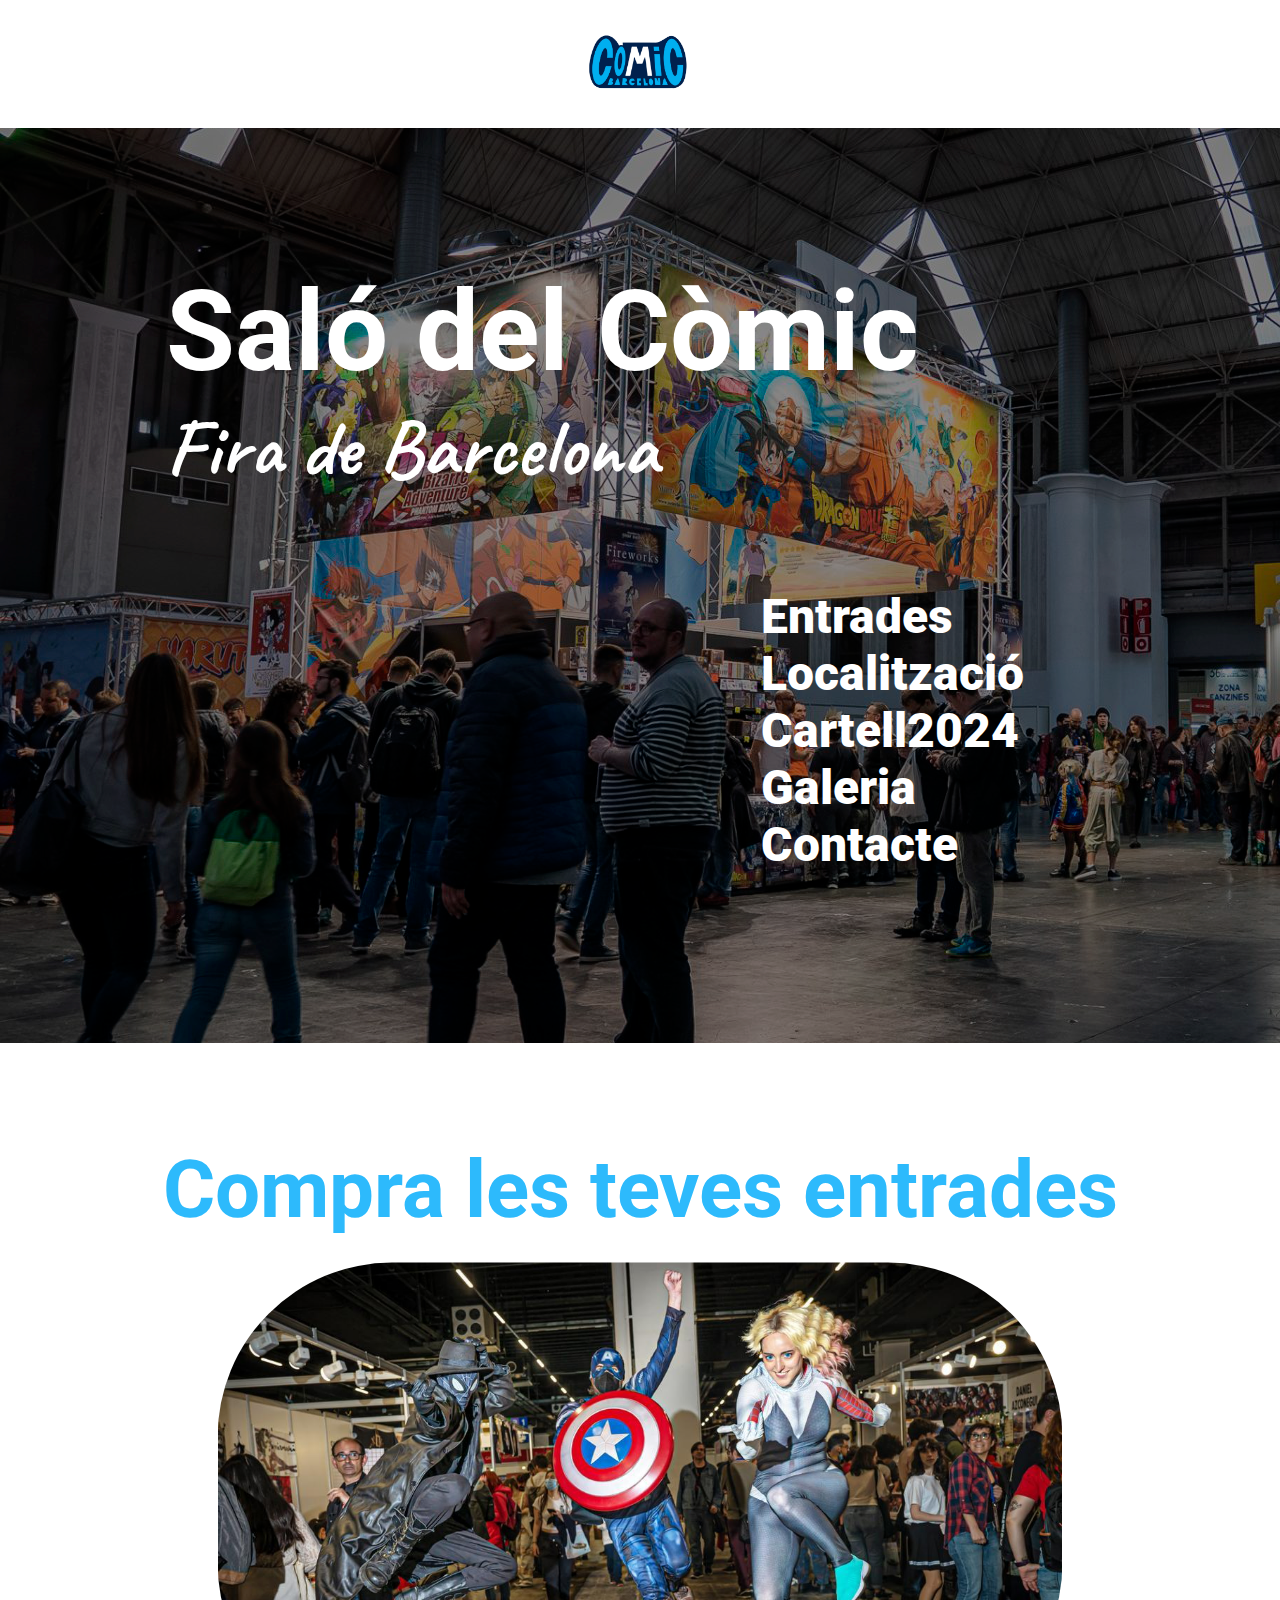
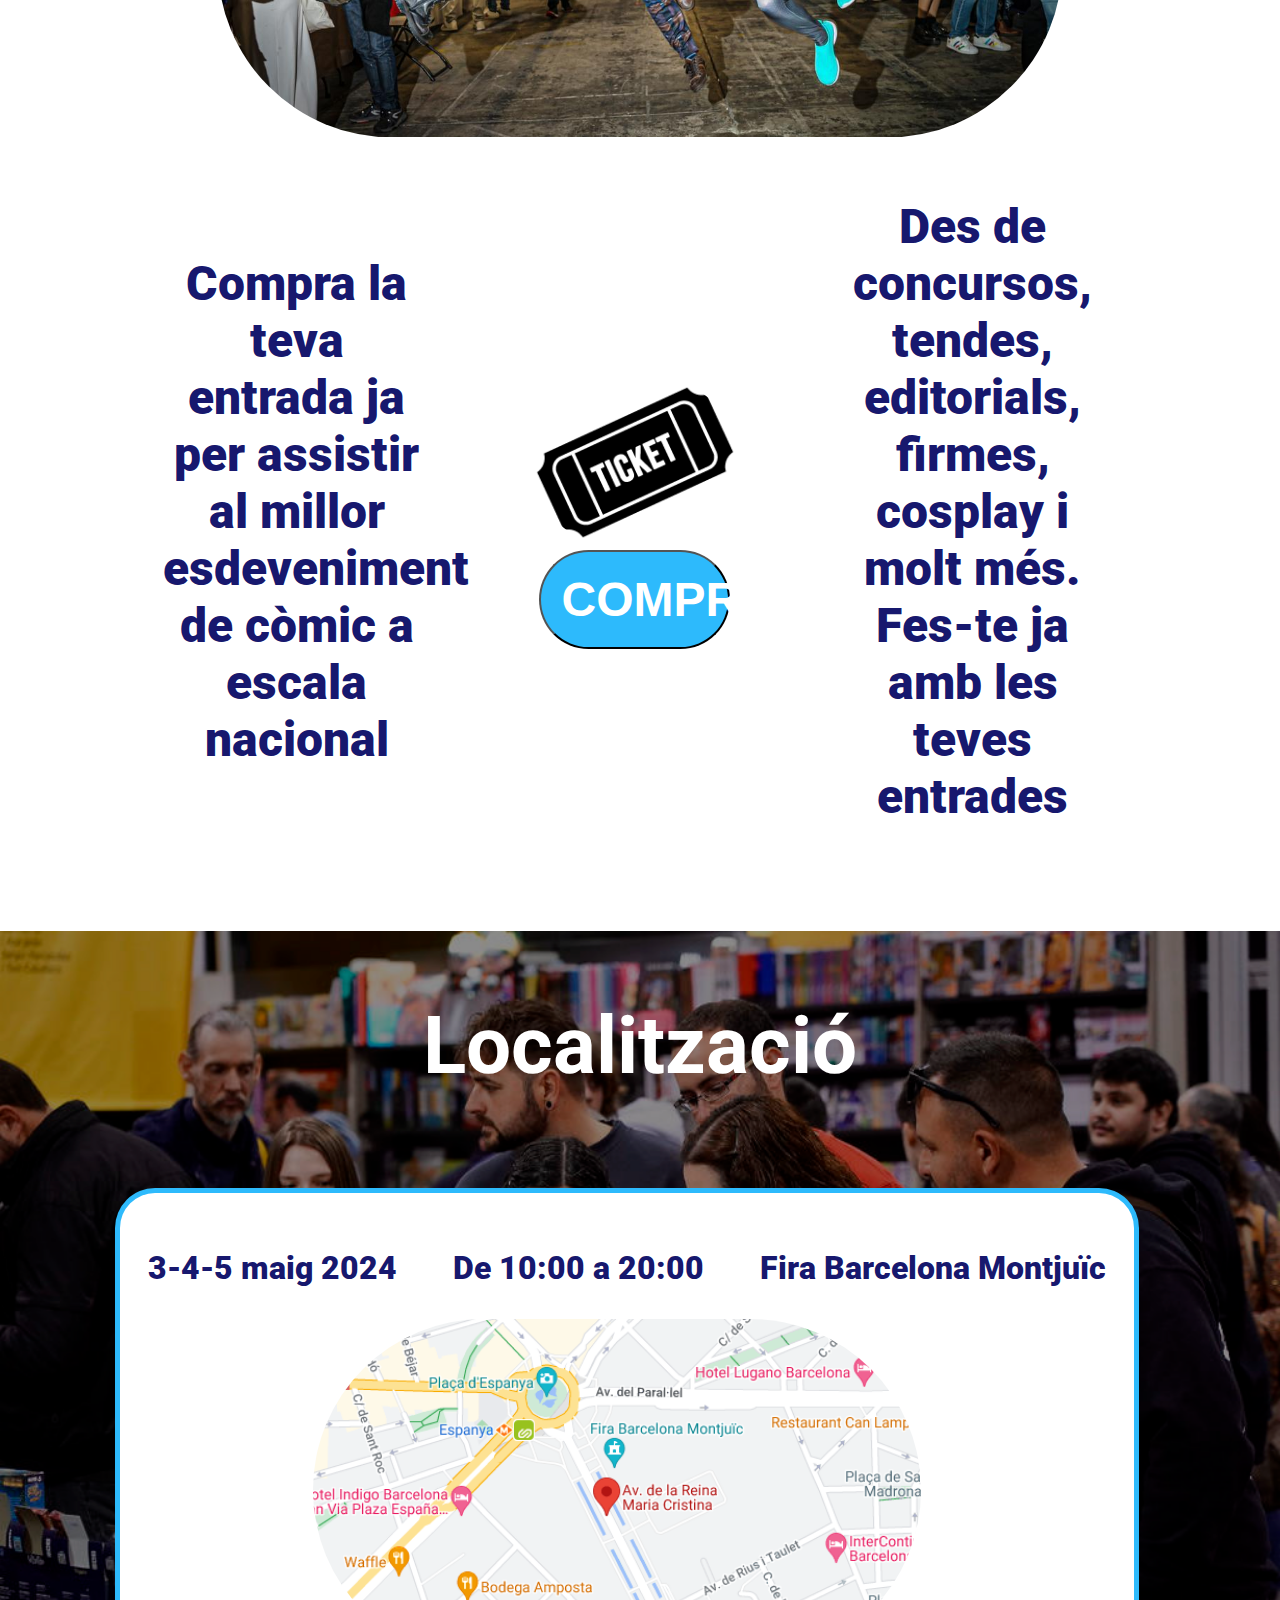
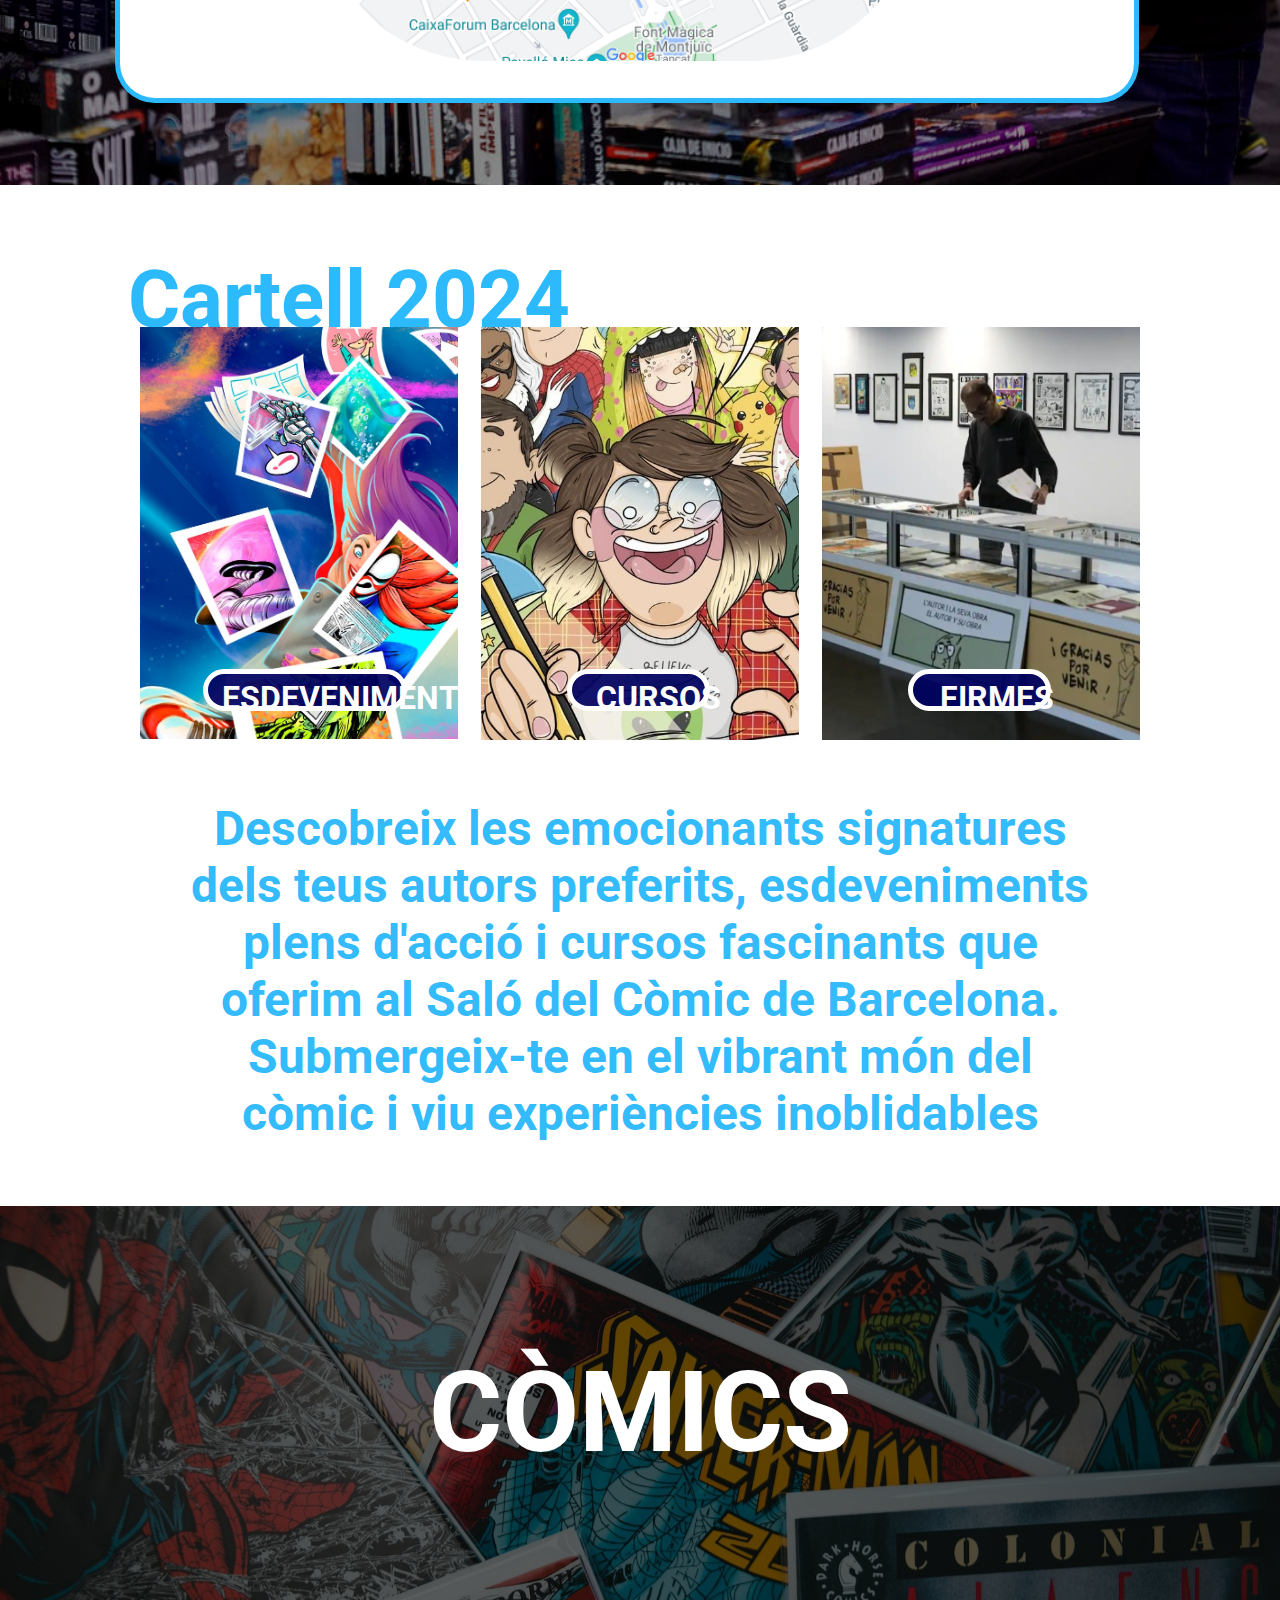
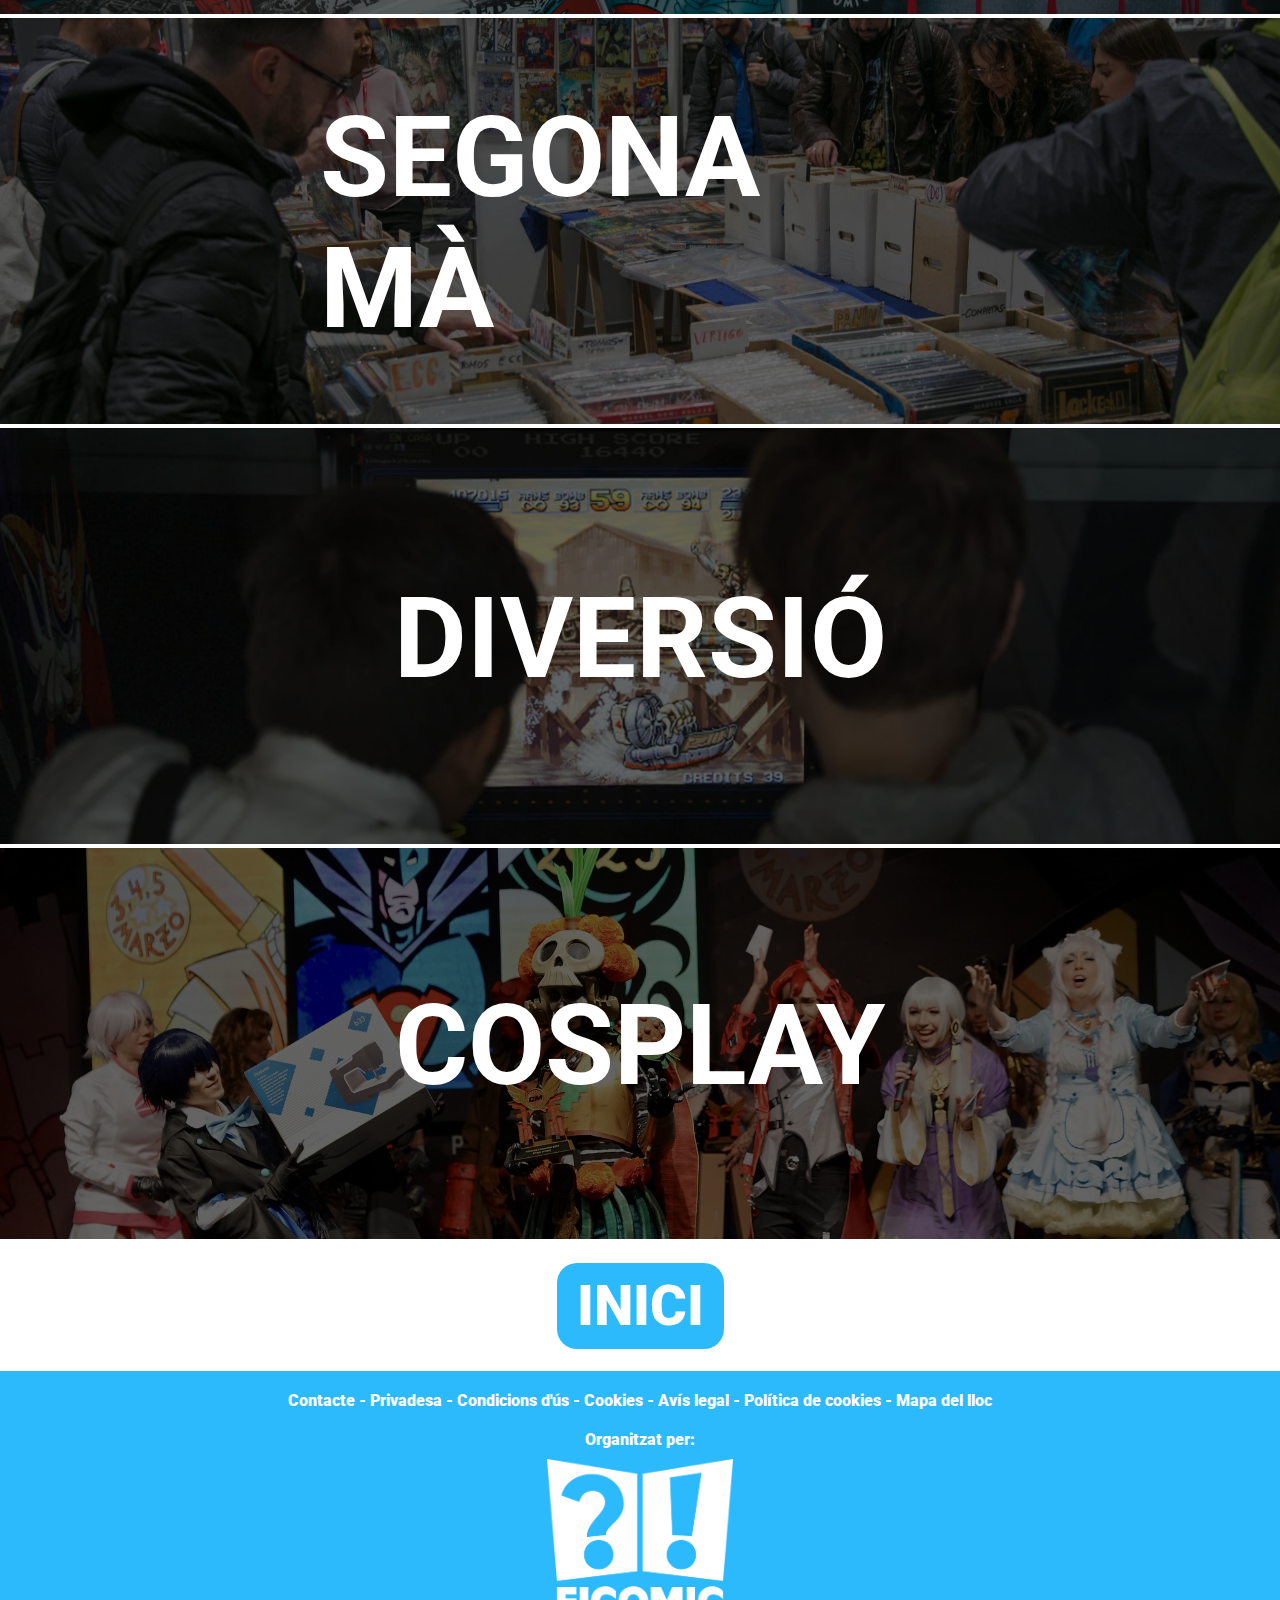
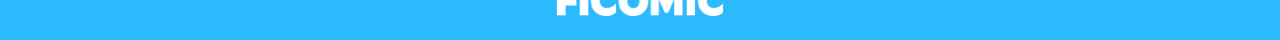
==== index.html @ 15b06d55 "Add files via upload" ====
<!DOCTYPE html>
<html lang="es">
<head>
	<meta charset="UTF-8">
	<meta name="viewport" content="width=device-width, initial-scale=1.0">
	<title>Document</title>
	<link rel="stylesheet" href="css/Style.css">
	<!-- Fonts -->
	<link rel="preconnect" href="https://fonts.googleapis.com">
	<link rel="preconnect" href="https://fonts.gstatic.com" crossorigin>
	<link href="https://fonts.googleapis.com/css2?family=Roboto:ital,wght@0,100;0,300;0,400;0,500;0,700;0,900;1,100;1,300;1,400;1,500;1,700;1,900&display=swap" rel="stylesheet">

	<link rel="preconnect" href="https://fonts.googleapis.com">
	<link rel="preconnect" href="https://fonts.gstatic.com" crossorigin>
	<link href="https://fonts.googleapis.com/css2?family=Caveat:wght@400..700&display=swap" rel="stylesheet">
	
</head>

<body>
	<!-- 1.CAPÇALERA -->
<div id="header">
	<img src="media/logo.png" alt="logo">
</div>
	<!-- 2.HERO -->
<div id="hero">
	<img src="media/hero.png" alt="">
	<div id="titol">
		<h1>Saló del Còmic</h1>
		<p>Fira de Barcelona</p>
	</div>


	<nav>
		<ul>
			<li>
				<a href="#seccion1">Entrades</a>
			</li>
			<li>
				<a href="#seccion2">Localització</a>
			</li>
			<li>
				<a href="#seccion3">Cartell2024</a>
			</li>
			<li>
				<a href="#seccion4">Galeria</a>
			</li>
			<li>
				<a href="contacte.html">Contacte</a>
			</li>
		</ul>
	</nav>
</div>

<div id="seccion1">
	<h2>Compra les teves entrades</h2>
	<img src="media/seccion1.jpg" alt="seccion1">
	<div id="columnas">
		<div class="Col1">
			<p>Compra la teva entrada ja per assistir al millor esdeveniment de còmic a escala nacional</p>	
		</div>
		<div class="Col1">
			<img src="media/ticket.png" alt="ticket">
			<button><a href="entrades.html">COMPRAR</a></button>
		</div>
		<div class="Col1">
			<p>Des de concursos, tendes, editorials, firmes, cosplay i molt més. Fes-te ja amb les teves entrades</p>
		</div>
	</div>
</div>


<div id="seccion2">
	<img src="media/seccion2.png" alt="seccion2">
	<h2>Localització</h2>
		<div id="caja1">
			<p>3-4-5 maig 2024</p>
			<p>De 10:00 a 20:00</p>
			<p>Fira Barcelona Montjuïc</p>
			<img src="media/mapa.png" alt="mapa">
		</div>
</div> 

<div id="seccion3">
	<h2>Cartell 2024</h2>

	<div id="caja3">
		<div class="Col2">
			<img src="media/foto1.jpg" alt="foto1">
				<div class="cajatext1">
					<p>ESDEVENIMENTS</p>
				</div>
		</div>
		<div class="Col2">
			<img src="media/foto2.jpg" alt="foto2">
				<div class="cajatext2">
					<p>CURSOS</p>
				</div>
		</div>
		<div class="Col2">
			<img src="media/foto3.png" alt="foto3">
				<div class="cajatext3">
					<p>FIRMES</p>
				</div>
		</div>
			<div id="cajatextcartell">
				<h3>Descobreix les emocionants signatures dels teus autors preferits, esdeveniments plens d'acció i cursos fascinants que oferim al Saló del Còmic de Barcelona. Submergeix-te en el vibrant món del còmic i viu experiències inoblidables</h3>
			</div>
	</div>
</div>

<div id="seccion4">
	<div class="galeria">
		<h1>CÒMICS</h1>
		<img src="media/Gal1.png" alt="Gal1">
	</div>
	<div class="galeria">
		<h1>SEGONA MÀ</h1>
		<img src="media/Gal2.png" alt="Gal1">
	</div>
	<div class="galeria">
		<h1>DIVERSIÓ</h1>
		<img src="media/Gal3.png" alt="Gal1">
	</div>
	<div class="galeria">
		<h1>COSPLAY</h1>
		<img src="media/Gal4.png" alt="Gal1">
	</div>
	<div id="you">
		<a href="index.html" id="botonInicioIndex" target="_blank">INICI</a>
	</div>
</div>


<footer>
    <div class="footer-container">
        <p>Contacte - Privadesa - Condicions d'ús - Cookies - Avís legal - Política de cookies - Mapa del lloc</p>
    </div>
    <div class="organitzat-per">
        <p>Organitzat per:</p>
        <img src="media/ficomic.png" alt="Logo de la empresa">
    </div>
</footer>



</body>
</html>
---- css/Style.css ----
*
{
	box-sizing: border-box;
	margin: 0;
	padding: 0;
	overflow-hidden: 0;
}

body
{
  font-family: "Roboto", sans-serif;
  font-weight: 900;
}











/*1.CAPÇALERA*/

#header
{
	width: 100%;
	height: 30%;
	background-color: white;
	display: flex;
	justify-content: center;	
}

#header img
{
	width: 10%;
	height: auto;
	justify-content: center;

}












/*HERO*/

#hero
{
	width: 100%;
	height: auto;
	position: relative;
	overflow-x: hidden;
}

#titol
{
	position: absolute;
	top: 15%;
	left: 13%;
}

#titol h1
{
	color: white;
	font-size: 7rem;
}

#titol p
{
	color: white;
	font-size: 5rem;
	font-family: "Caveat", cursive;
 	font-optical-sizing: auto;
 	font-weight: <weight>;
 	font-style: normal;
}








/*links*/

nav
{
	position: absolute;
	top: 50%;
	right: 20%;
}

ul
{
	list-style: none;
}

a
{
	font-size: 3rem;
	color: white;
	text-decoration: none;
}
















/*ENTRADES*/

#seccion1 
{
    width: 100%;
    height: auto;
    padding: 70px 0; 
    box-sizing: border-box; 
    overflow: hidden;
}

#seccion1 h2
{
	font-size: 5rem;
	color: rgba(22, 178, 252, 0.90);
	text-align: center;
	padding-top: 2%;
}

#seccion1 img
{
	width: 70%;
	height: auto;
	border-radius: 200px;
	padding: 2%;
	display: block;
	margin: 0 auto;
}

#columnas 
{
	display: flex;
	flex-wrap: wrap;
	width: 80%;
	height: auto;
	align-items: center;
	/*background-color: blue;*/
	margin: 0 auto;

}

.Col1
{
	width: calc(33% - 20px);
	height: auto;
	margin: 10px;
	/*background-color: red;*/
}

.Col1 p
{
	font-size: 3rem;
	text-align: center;
	padding: 8%;
	color: rgba(0, 1, 96, 0.93);
}

.Col1 button
{
	width: 60%;
	height: 25%;
	display: block;
	margin: 0 auto;
	font-size: 3rem;
	border-radius: 50px;
	background-color: rgba(22, 178, 252, 0.90);
	color: white;
	font-weight: bold;
	padding: 20px;
}





















/*LOCALITZACIÓ*/

#seccion2 
{
    width: 100%;
    height: auto;
    position: relative;
}

#seccion2 img 
{
    width: 100%;
    height: auto;
}

#seccion2 h2 
{
    font-size: 5rem;
    color: white;
    text-align: center;
    padding-top: 2%;
    position: absolute;
    top: 5%;
    left: 50%; 
    transform: translateX(-50%); 
}


#caja1
{
	width: 80%;
	height: 60%;
	background-color: white;
	border-radius: 40px;
	position: absolute;
	top: 30%;
	left: 9%;
	border-width: 30px solid;
	border: 5px solid rgba(22, 178, 252, 0.90);
	display: flex;
}


#caja1 img
{
	width: 60%;
	height: auto;
	position: absolute;
	top: 25%;
	left: 19%;
	border-radius: 200px;
}

#caja1 p
{
	font-size: 2rem;
	margin: auto;
	text-align: center;
	padding-bottom: 35%;
	color: rgba(0, 1, 96, 0.93);
}
















/*CARTELL 2024*/


#seccion3
{
	width: 100%;
	height: auto;
	display: flex;
}

#seccion3 h2
{
	font-size: 5rem;
    color: rgba(22, 178, 252, 0.90);
    text-align: center;
    position: absolute;
    left: 10%;
    padding-top: 5%;
}

#caja3
{
	width: 80%;
	height: auto;
	display: flex;
	flex-wrap: wrap;
	margin: auto;
	padding-top: 10%;
	justify-content: space-around;
}

.Col2
{
	width: calc(33% - 20px);
	height: auto;
	margin: 10px;
	/*background-color: red;*/
	position: relative;
}

.Col2 img
{
	width: 100%;
	height: auto;
}

.cajatext1
{
	width: 64%;
	height: 10%;
	position: absolute;
	background-color: rgba(0, 1, 96, 0.93);
	border: 5px solid white;
	border-radius: 100px;
	bottom: 8%;
	left: 20%;
}

.cajatext2
{
	width: 45%;
	height: 10%;
	position: absolute;
	background-color: rgba(0, 1, 96, 0.93);
	border: 5px solid white;
	border-radius: 100px;
	bottom: 8%;
	left: 27%;
}

.cajatext3
{
	width: 45%;
	height: 10%;
	position: absolute;
	background-color: rgba(0, 1, 96, 0.93);
	border: 5px solid white;
	border-radius: 100px;
	bottom: 8%;
	left: 27%;
}

.cajatext1 p
{
	color: white;
	font-weight: bold;
	font-size: 2rem;
	position: absolute;
	left: 7%;
	top: 15%;
}

.cajatext2 p
{
	color: white;
	font-weight: bold;
	font-size: 2rem;
	position: absolute;
	left: 18%;
	top: 15%;
}

.cajatext3 p
{
	color: white;
	font-weight: bold;
	font-size: 2rem;
	position: absolute;
	left: 20%;
	top: 15%;
}

#cajatextcartell
{
	width: 90%;
}

#seccion3 h3
{
	padding-top: 5%;
	text-align: center;
	font-size: 3rem;
    color: rgba(22, 178, 252, 0.90);
    text-align: center;
}















/*GALERIA*/


#seccion4
{
	margin-top: 5%;
	width: 100%;
	height: auto;
}


#seccion4 img
{
	width: 100%;
	height: auto;
}

.galeria 
{
    position: relative; 
}

.galeria h1 
{
    position: absolute; 
    top: 50%; 
    left: 50%;
    transform: translate(-50%, -50%);
    margin: 0; 
    font-size: 7rem;
    color: white;
    transition: color 0.3s ease;
}


.galeria h1:hover
{
	color: rgba(22, 178, 252, 0.90);
}


#botonInicioIndex 
{
    background-color: rgba(22, 178, 252, 0.90);
    color:white; 
    font-size: 3.5rem;
    padding: 10px 20px;
    border-radius: 20px; 
    text-decoration: none; 
    margin-top: 20px; 
}

#botonInicioIndex:hover 
{
    background-color: rgba(0, 1, 96, 0.93); 
}

#you 
{
    display: flex;
    justify-content: center; 
    align-items: center; 
    height: 100%;
}















/*FOOTER*/


footer 
{
    background-color: rgba(22, 178, 252, 0.90);
    padding: 20px;
    margin-top: 1.7%;
}

.footer-container 
{
    display: flex;
    justify-content: center; 
    align-items: center; 
    text-align: center;
    margin-bottom: 20px;
}

.footer-container p
{
	color: white;
}

.organitzat-per 
{
    text-align: center;
}

.organitzat-per p 
{
    margin-bottom: 10px;
    color: white;
}

.organitzat-per img 
{
	width: 15%;
	height: auto;
}














/*CONTACTE*/



#seccionCont 
{
    width: 100%;
    height: auto;
    display: flex;
    flex-wrap: wrap;
    justify-content: center;
/*    background-color: green; */
}

#cajaCont1 
{
    width: calc(40% - 10px);
    height: auto;
    margin: 20px;
    padding-top: 5%;
/*    background-color: red;*/
}

#cajaCont1 p
{
	padding-top: 5%;
	text-align: center;
	font-size: 3.4rem;
    color: rgba(22, 178, 252, 0.90);
    text-align: center;
    padding-top: 5%;
}

#cajaCont1 img
{
	width: 100%;
	height: auto;
	border-radius: 100px;
}

#cajafinal5
{
	width: 100%;
	height: auto;
	padding-top: 15%;
    display: flex;
    justify-content: center;
    align-items: center;
    position: relative;
}

#cajafinal5 img
{
	width: 100%;
	height: auto;
}

#botonInicio 
{
    background-color: #ffffff;
    color: rgba(22, 178, 252, 0.90); 
    font-size: 3.5rem;
    padding: 10px 20px;
    border-radius: 20px; 
    text-decoration: none; 
    position: absolute;
}

#botonInicio:hover 
{
    background-color: #f0f0f0; 
}









/*COMPRA DE ENTRADAS*/


#seccionentrades
{
	width: 100%;
	height: auto;
}

#seccionentrades h2
{
	font-size: 5rem;
	color: rgba(22, 178, 252, 0.90);
	text-align: center;
	padding-top: 2%;
}

#seccionentrades h3
{
	font-size: 5rem;
	color: rgba(22, 178, 252, 0.90);
	text-align: center;
	padding-top: 2%;
}

#seccionentrades img
{
	width: 70%;
	height: auto;
	border-radius: 200px;
	padding: 2%;
	display: block;
	margin: 0 auto;
}

#entradas1
{
	width: 100%;
	height: auto;
    display: flex;
    flex-wrap: wrap;
	margin: auto;
	padding-top: 10%;
	justify-content: space-around;
}

#cajaentrada2
{
	width: 100%;
	height: 20%;
	background-color: white;
	margin: auto;
    display: flex;
    flex-wrap: wrap;
    justify-content: space-around;
}

#cajaentrada1 
{
    width: 100%;
    height: 20%;
    background-color: rgba(22, 178, 252, 0.90);
    margin: auto;
    display: flex;
    flex-wrap: wrap;
    justify-content: space-around;
}

.ColENT {
    width: calc(50% - 20px);
    height: 200px; 
    margin: 10px;
    display: flex;
    justify-content: center; 
    align-items: center; 
    text-align: center; 
}

.ColENT a {
    font-size: 1.5rem; 
    color: white;
    text-decoration: none; 
}

.ColENT p {
    font-size: 3.5rem; 
    color: white;
    margin: 0; 
}

.ColENT h3 {
    font-size: 3.5rem; 
    color: rgba(22, 178, 252, 0.90);
    margin: 0; 
}

#botonCompra 
{
    background-color: #ffffff;
    color: rgba(22, 178, 252, 0.90); 
    font-size: 3.5rem;
    padding: 10px 20px;
    border-radius: 20px; 
    text-decoration: none; 
    position: absolute;
}

#botonCompra:hover 
{
    background-color: rgba(0, 1, 96, 0.93); 
    color: white;
}

#botonCompra2 
{
    background-color: rgba(22, 178, 252, 0.90);
    color: white; 
    font-size: 3.5rem;
    padding: 10px 20px;
    border-radius: 20px; 
    text-decoration: none; 
    position: absolute;
}

#botonCompra2:hover 
{
    background-color: rgba(0, 1, 96, 0.93); 
    color: white;
}

#cajafinal2
{
	width: 100%;
	height: auto;
    display: flex;
    justify-content: center;
    align-items: center;
    position: relative;
}

#cajafinal2 img
{
	width: 100%;
	height: auto;
}



















@media screen and (max-width: 568px)




{




#header 
{
	display: flex;
  	justify-content: center;
 	align-items: center;
}

#header img 
{
 	width: 50%; 
}

#hero 
{
 	display: flex;
	flex-direction: column;
 	align-items: center;
}

#titol 
{
	text-align: center;
	margin-top: 20px; 
}

#titol h1 
{
	font-size: 5rem;
}

#titol p 
{
	font-size: 4rem; 
}

ul
{
	text-align: center;
}

nav 
{
	top: 70%;
	left: 30%;
}

a 
{
	font-size: 2.5rem;
	align-items: center;
}







/*COMPRA DE ENTRADES*/


#seccion1 h2
{
	font-size: 2.7rem;
	margin: 20px;
	padding-bottom: 50px;
}

#columnas 
{
	flex-direction: column;
	width: 	100%;
}

.Col1 
{
	width: 	100%;
}

.Col1 p
{
	font-size: 2rem;
}





/*LOCALITZACIÓ*/

#seccion2 h2
{
	font-size: 2rem;
}

#caja1 img
{
	width: 60%;
	height: auto;
	position: absolute;
	top: 25%;
	left: 19%;
	border-radius: 200px;
}

#caja1 p
{
	font-size: 1rem;
	margin: auto;
	text-align: center;
	padding-bottom: 35%;
	color: rgba(0, 1, 96, 0.93);
}





/*CARTELL2024*/

#caja3
{
	width: 100%;
	flex-direction: column;
 	align-items: center;
 	padding-top: 30%;
}

#seccion3 h2
{
	font-size: 2.5rem;
}

#caja3
{
	padding-top: 20%;
}

.Col2
{
	width: 85%;
}

#cajatextcartell
{
	width: 80%;
}

#seccion3 h3
{
	padding-top: 5%;
	text-align: center;
	font-size: 1.5rem;
    color: rgba(22, 178, 252, 0.90);
    text-align: center;
}


.cajatext1 p
{
	left: 6%;
	top: 10%;
}

.cajatext2 p
{
	left: 13%;
	top: 9%;
}

.cajatext3 p
{
	left: 17%;
	top: 9%;
}

.cajatext1
{
	width: 72%;
	height: 10%;
	bottom: 8%;
	left: 15%;
}




/*GALERIA*/


.galeria h1 
{
    font-size: 2rem;
}

#botonInicioIndex 
{
    font-size: 1.5rem;
}




/*Compra d'entrades*/

#seccionentrades h2
{
	font-size: 3rem;
	padding-bottom: 5%;
}

#seccionentrades h3
{
	font-size: 2rem;
}

.ColENT a {
    font-size: 1rem; 
}

.ColENT p {
    font-size: 2rem; 
}

.ColENT h3 {
    font-size: 2rem; 
}

#botonCompra 
{
    font-size: 2rem;
}

#botonCompra2 
{
    font-size: 2rem;
}

#botonInicio 
{
    font-size: 2rem;
}



/*Contacte*/


#cajaCont1 p
{
	padding-top: 5%;
	text-align: center;
	font-size: 2rem;
    color: rgba(22, 178, 252, 0.90);
    text-align: center;
    padding-top: 5%;
}

#seccionCont
{
	flex-direction: column;
}

#cajaCont1
{
	width: 80%;
	padding-left: 15%;
}











}
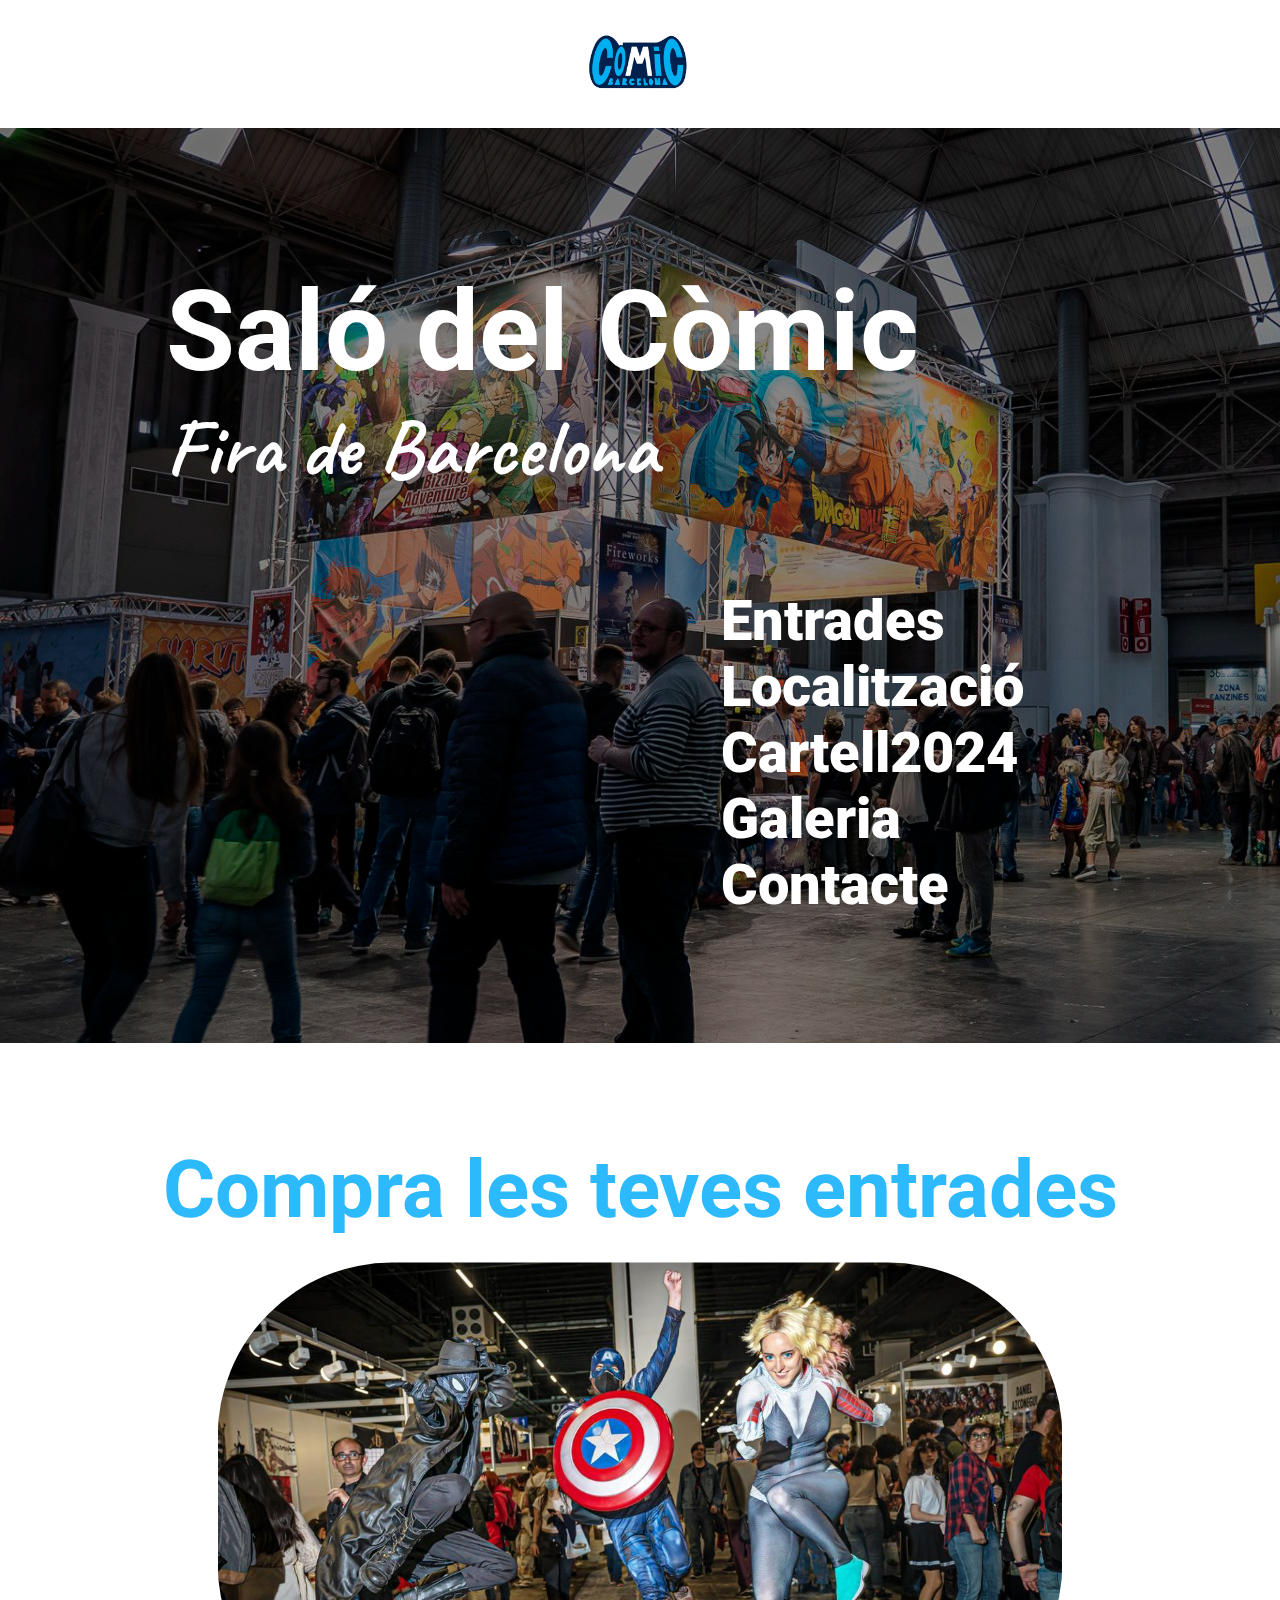
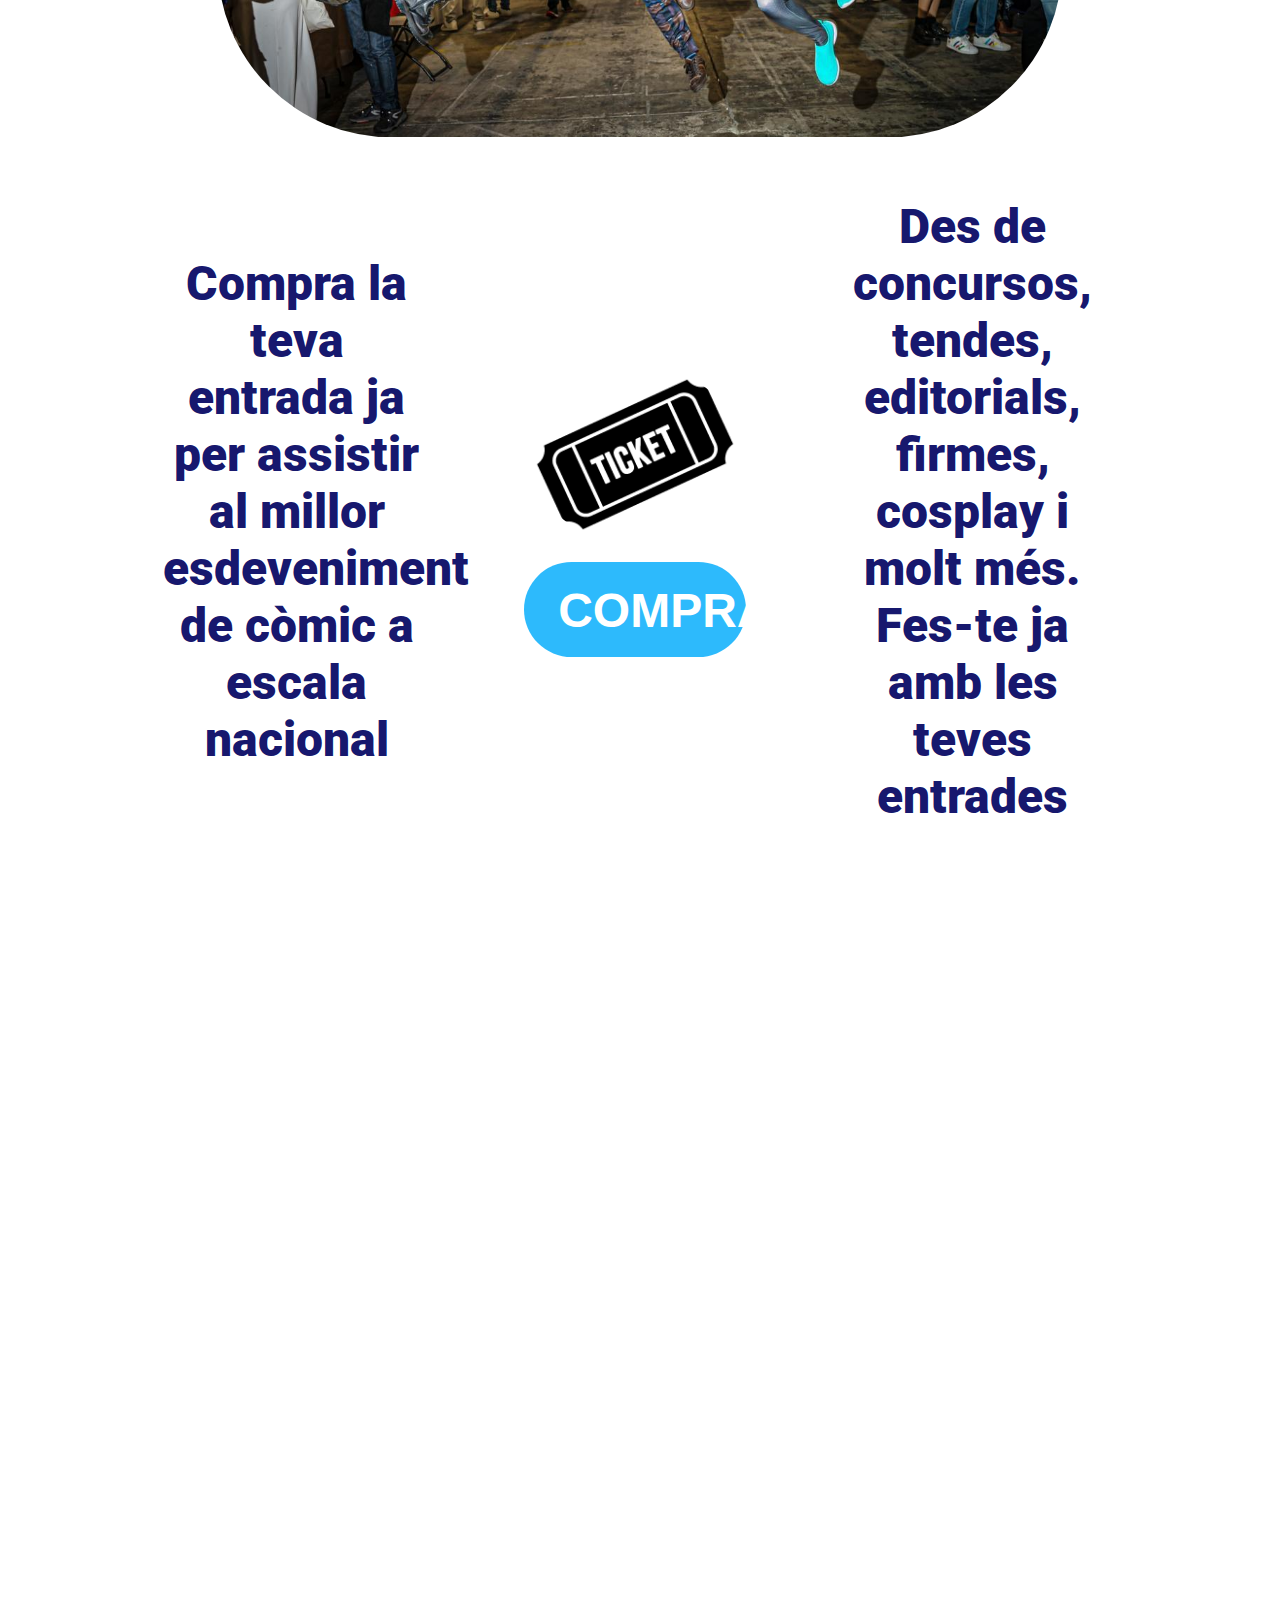
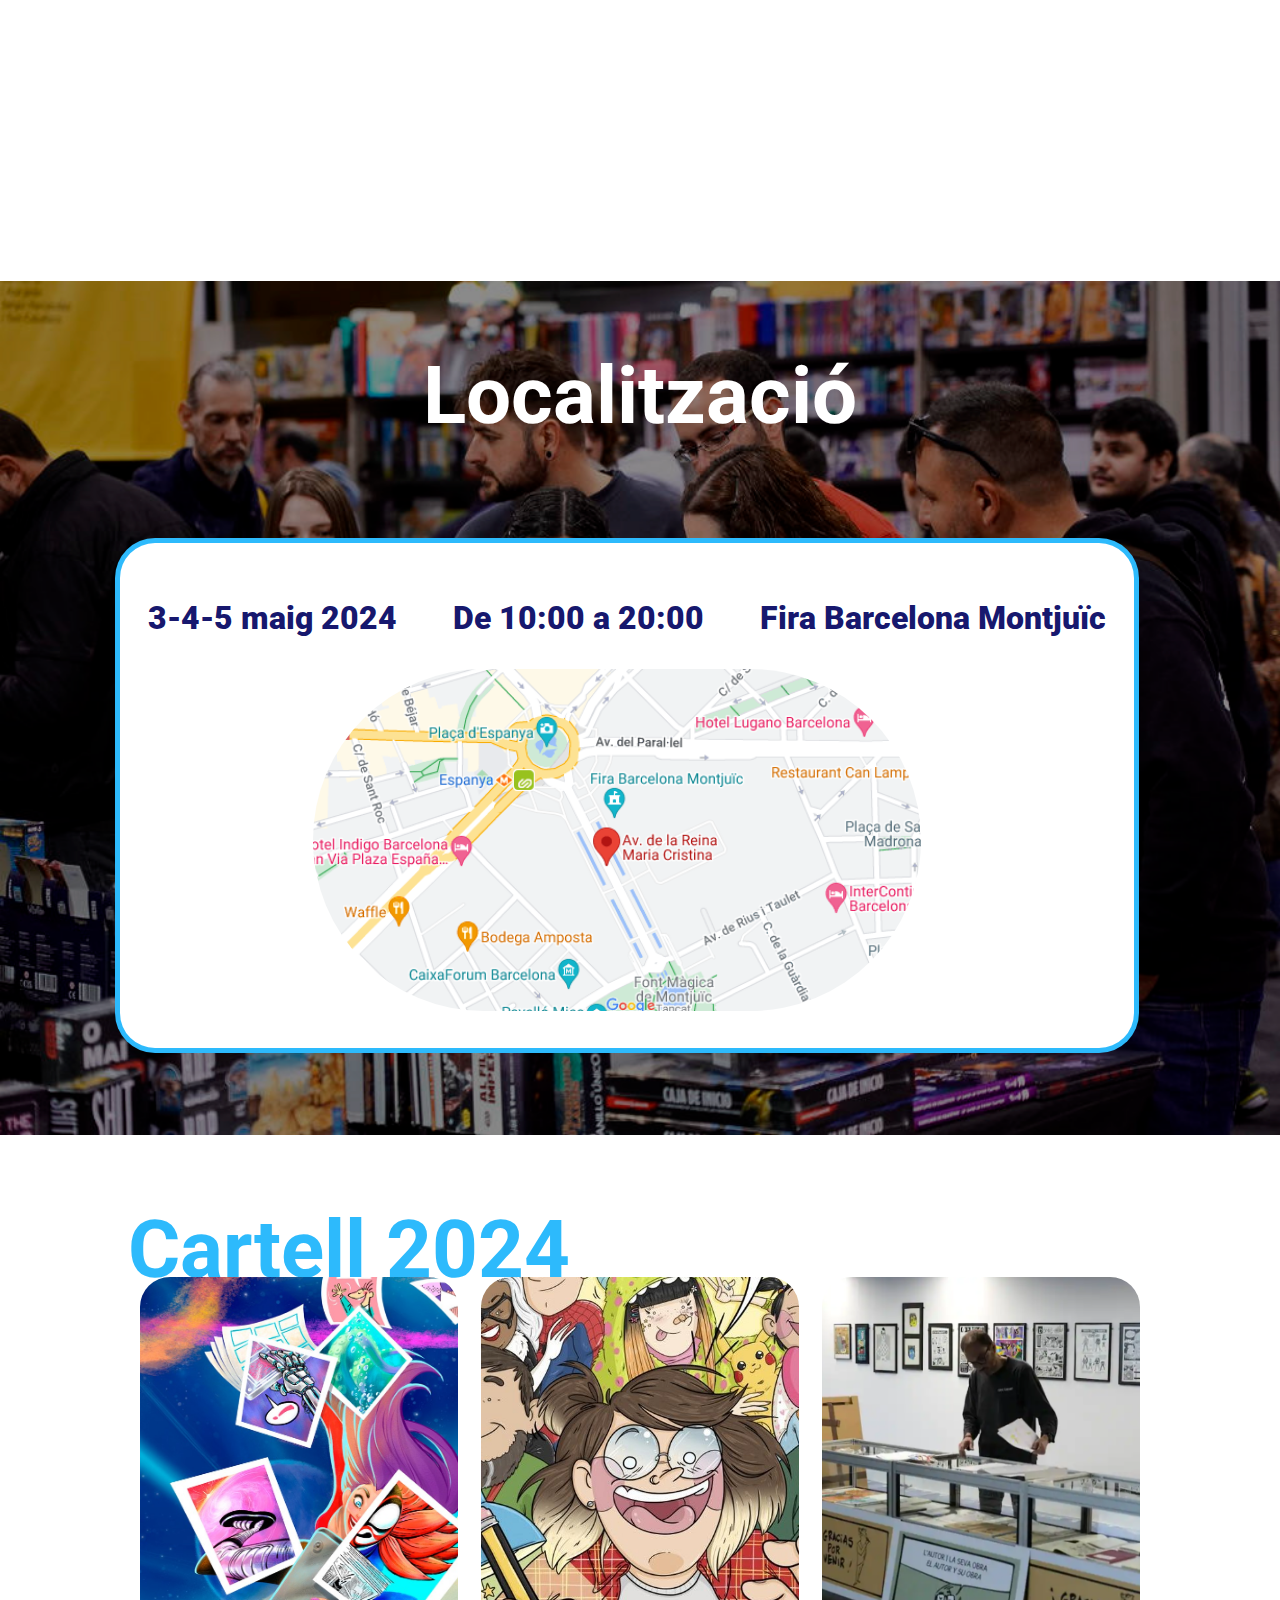
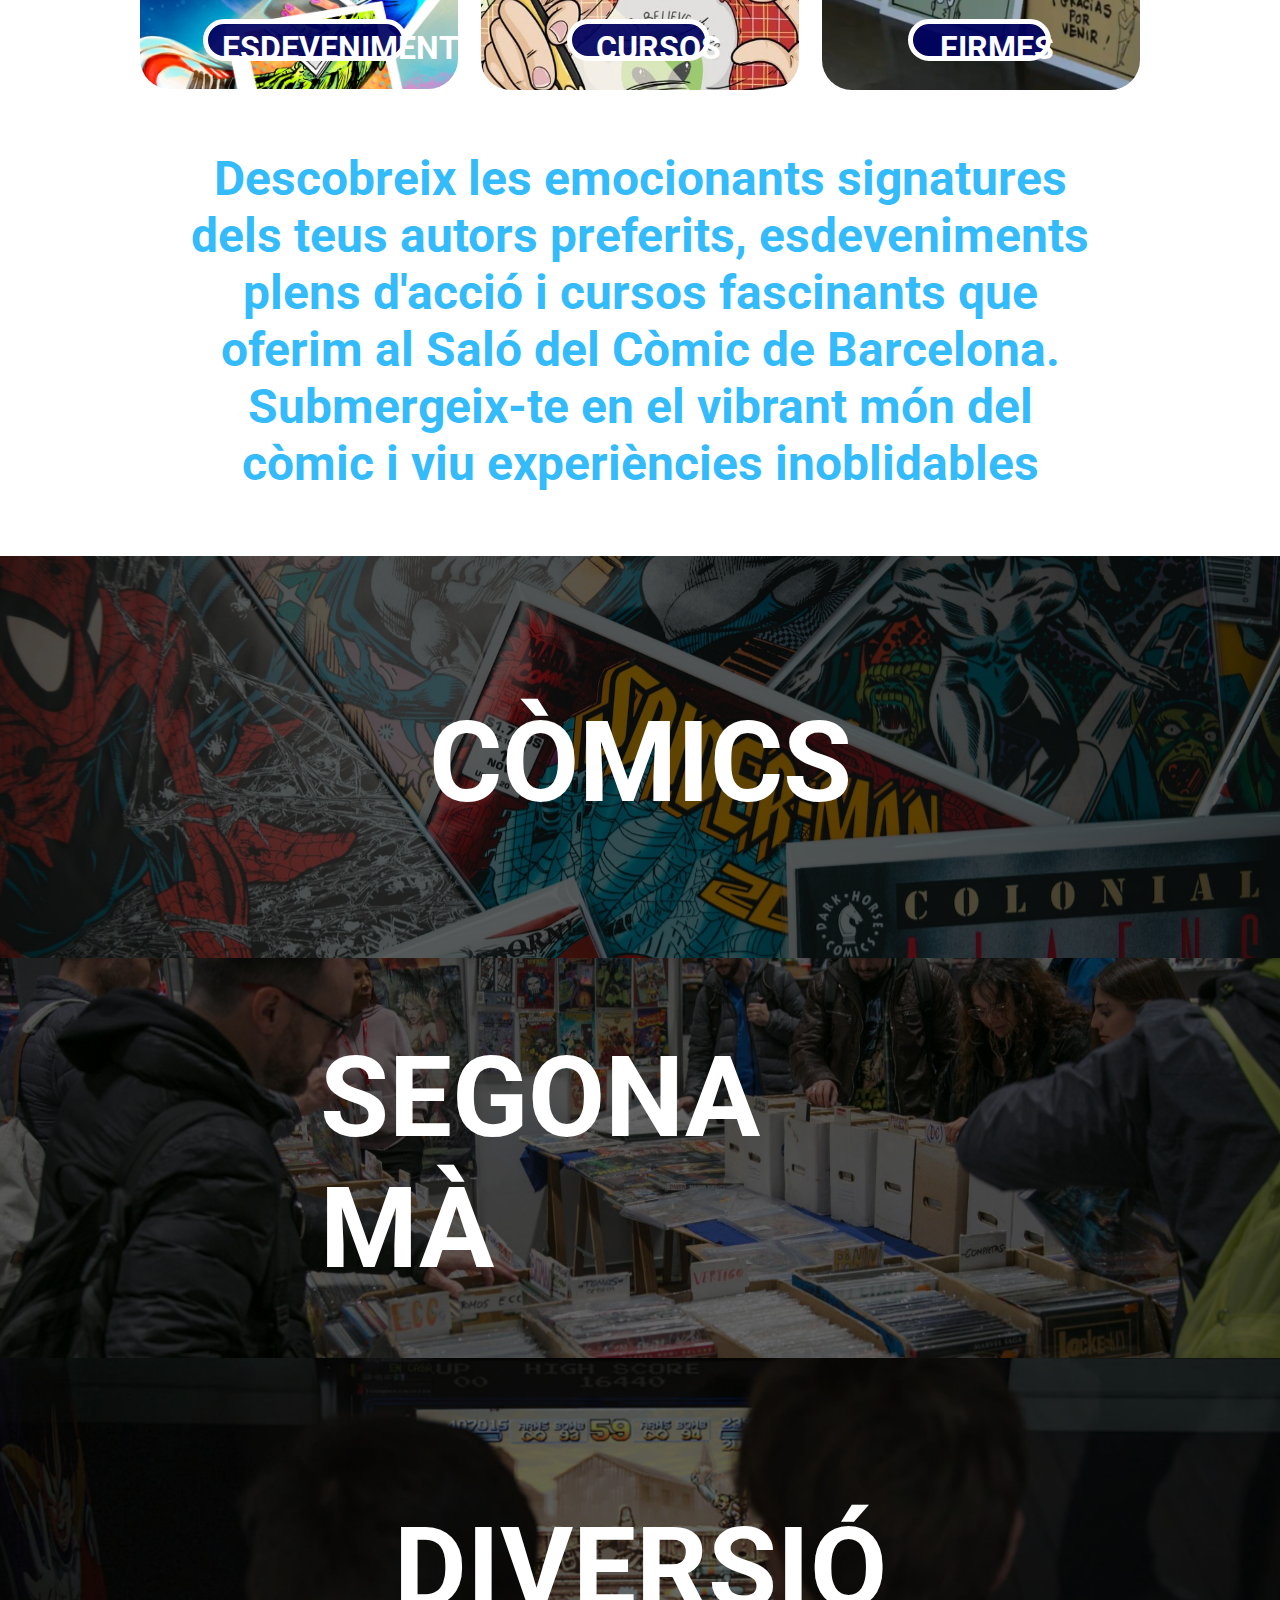
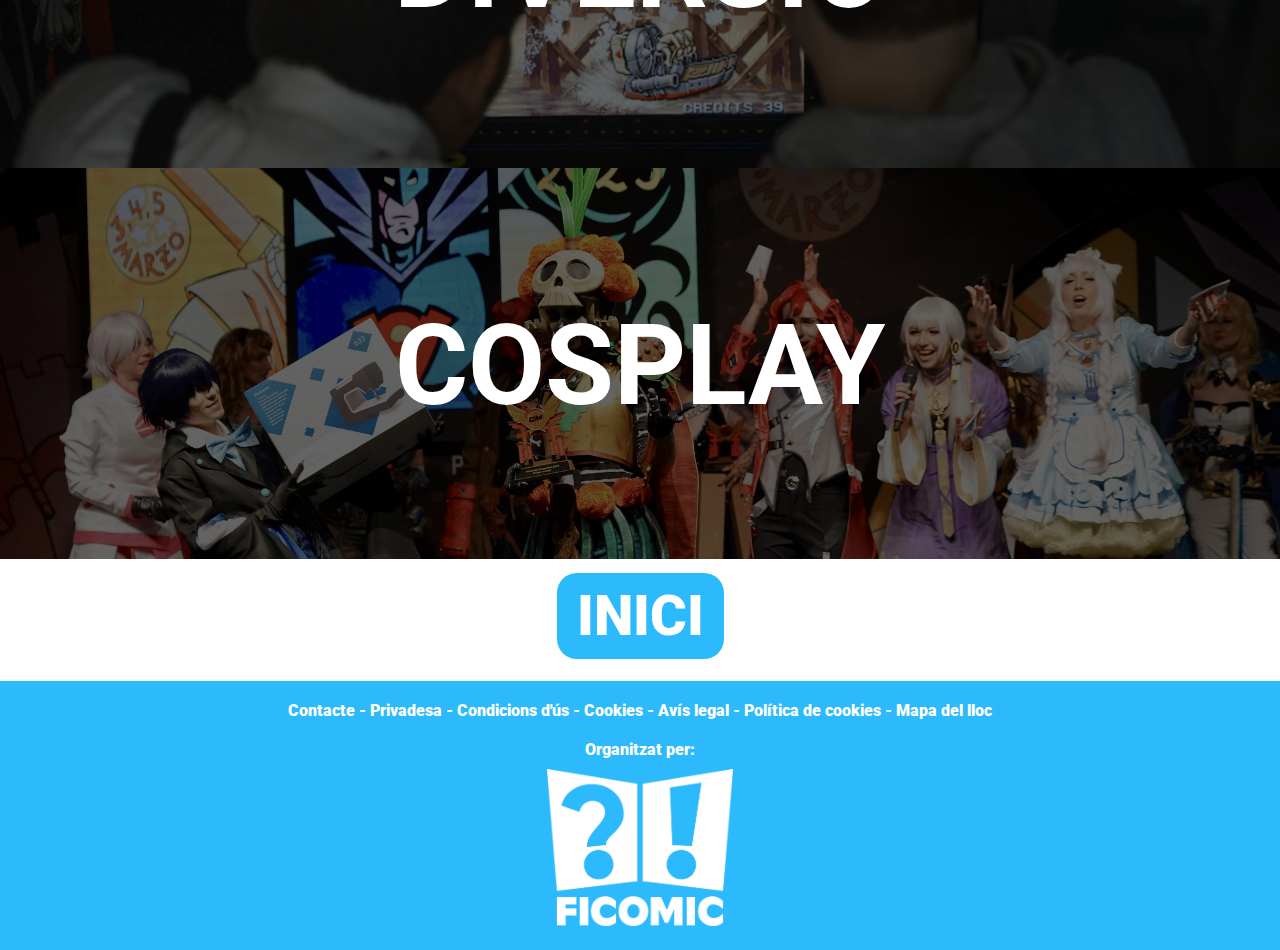
==== commit 37491c4d: "Add files via upload" ====
--- a/index.html
+++ b/index.html
@@ -14,9 +14,15 @@
 	<link rel="preconnect" href="https://fonts.gstatic.com" crossorigin>
 	<link href="https://fonts.googleapis.com/css2?family=Caveat:wght@400..700&display=swap" rel="stylesheet">
 	
+
+
+
 </head>
 
 <body>
+
+
+
 	<!-- 1.CAPÇALERA -->
 <div id="header">
 	<img src="media/logo.png" alt="logo">
@@ -28,6 +34,7 @@
 		<h1>Saló del Còmic</h1>
 		<p>Fira de Barcelona</p>
 	</div>
+
 
 
 	<nav>
@@ -51,15 +58,18 @@
 	</nav>
 </div>
 
+
+<!-- ENTRADES -->
+
 <div id="seccion1">
 	<h2>Compra les teves entrades</h2>
-	<img src="media/seccion1.jpg" alt="seccion1">
+	<img src="media/entradas.jpg" alt="seccion1">
 	<div id="columnas">
 		<div class="Col1">
 			<p>Compra la teva entrada ja per assistir al millor esdeveniment de còmic a escala nacional</p>	
 		</div>
 		<div class="Col1">
-			<img src="media/ticket.png" alt="ticket">
+			<img id="ticket" src="media/ticket.png" alt="ticket">
 			<button><a href="entrades.html">COMPRAR</a></button>
 		</div>
 		<div class="Col1">
@@ -68,6 +78,14 @@
 	</div>
 </div>
 
+<div id="video-container">
+    <video autoplay loop muted>
+        <source src="media/video.mp4" type="video/mp4">
+    </video>
+</div>
+
+
+<!-- localització -->
 
 <div id="seccion2">
 	<img src="media/seccion2.png" alt="seccion2">
@@ -79,6 +97,11 @@
 			<img src="media/mapa.png" alt="mapa">
 		</div>
 </div> 
+
+
+
+
+<!-- Cartell2024 -->
 
 <div id="seccion3">
 	<h2>Cartell 2024</h2>
@@ -108,6 +131,10 @@
 	</div>
 </div>
 
+
+
+<!-- Galeria -->
+
 <div id="seccion4">
 	<div class="galeria">
 		<h1>CÒMICS</h1>
@@ -126,10 +153,13 @@
 		<img src="media/Gal4.png" alt="Gal1">
 	</div>
 	<div id="you">
-		<a href="index.html" id="botonInicioIndex" target="_blank">INICI</a>
+		<a href="index.html" id="botonInicioIndex">INICI</a>
 	</div>
 </div>
 
+
+
+<!-- Footer -->
 
 <footer>
     <div class="footer-container">
--- a/css/Style.css
+++ b/css/Style.css
@@ -108,11 +108,18 @@
 
 a
 {
-	font-size: 3rem;
+	font-size: 3.5rem;
 	color: white;
-	text-decoration: none;
-}
-
+	text-decoration: none;    
+	transition: transform 0.3s ease; 
+
+}
+
+a:hover
+{
+	color: rgba(22, 178, 252, 0.90);
+	transform: scale(1.1);
+}
 
 
 
@@ -129,6 +136,19 @@
 
 
 /*ENTRADES*/
+
+
+@keyframes moveIn {
+    0% {
+        transform: translateX(-100%);
+        opacity: 0;
+    }
+    100% {
+        transform: translateX(0);
+        opacity: 1;
+    }
+}
+
 
 #seccion1 
 {
@@ -147,7 +167,17 @@
 	padding-top: 2%;
 }
 
-#seccion1 img
+#seccion1 img {
+    width: 70%;
+    height: auto;
+    border-radius: 200px;
+    padding: 2%;
+    display: block;
+    margin: 0 auto;
+    animation: moveIn 4s ease forwards;
+}
+
+#ticket
 {
 	width: 70%;
 	height: auto;
@@ -185,9 +215,17 @@
 	color: rgba(0, 1, 96, 0.93);
 }
 
+.Col1 a
+{
+	font-size: 3rem;
+	text-align: center;
+	padding: 8%;
+	color: white;
+}
+
 .Col1 button
 {
-	width: 60%;
+	width: 70%;
 	height: 25%;
 	display: block;
 	margin: 0 auto;
@@ -197,16 +235,40 @@
 	color: white;
 	font-weight: bold;
 	padding: 20px;
-}
-
-
-
-
-
-
-
-
-
+	transition: transform 0.3s ease;
+	border: none;
+	margin-top: 20px;
+}
+
+.Col1 button:hover
+{
+	transform: scale(1.05); 
+}
+
+
+
+
+
+
+
+#video-container {
+    position: relative;
+    width: 100%;
+    height: 950px; 
+    overflow: hidden;
+}
+
+#video-container video {
+    position: absolute;
+    top: 50%;
+    left: 50%;
+    transform: translate(-50%, -50%);
+    min-width: 100%;
+    min-height: 100%;
+    width: auto;
+    height: auto;
+    z-index: -100;
+}
 
 
 
@@ -332,7 +394,6 @@
 	width: calc(33% - 20px);
 	height: auto;
 	margin: 10px;
-	/*background-color: red;*/
 	position: relative;
 }
 
@@ -340,6 +401,14 @@
 {
 	width: 100%;
 	height: auto;
+	border-radius: 30px;
+		transition: transform 0.3s ease; 
+
+}
+
+.Col2 img:hover
+{
+	transform: scale(0.97); 
 }
 
 .cajatext1
@@ -451,12 +520,27 @@
 {
 	width: 100%;
 	height: auto;
+	transition: transform 0.3s ease; 
+	z-index: 0;
+
+}
+
+#seccion4 img:hover
+{
+	transform: scale(1.1); 
 }
 
 .galeria 
 {
-    position: relative; 
-}
+    position: relative;
+    flex: 1 1 25%;
+    box-sizing: border-box;
+    padding: 0;
+    margin: 0;
+    overflow: hidden;
+    margin-bottom: -10px; 
+} 
+
 
 .galeria h1 
 {
@@ -468,6 +552,7 @@
     font-size: 7rem;
     color: white;
     transition: color 0.3s ease;
+     z-index: 1;
 }
 
 
@@ -490,7 +575,8 @@
 
 #botonInicioIndex:hover 
 {
-    background-color: rgba(0, 1, 96, 0.93); 
+    background-color: rgba(0, 1, 96, 0.93);
+    transform: scale(0.95);  
 }
 
 #you 
@@ -589,7 +675,7 @@
     height: auto;
     margin: 20px;
     padding-top: 5%;
-/*    background-color: red;*/
+    animation: slideInLeft 1s forwards;
 }
 
 #cajaCont1 p
@@ -602,12 +688,6 @@
     padding-top: 5%;
 }
 
-#cajaCont1 img
-{
-	width: 100%;
-	height: auto;
-	border-radius: 100px;
-}
 
 #cajafinal5
 {
@@ -640,11 +720,92 @@
 #botonInicio:hover 
 {
     background-color: #f0f0f0; 
-}
-
-
-
-
+    transform: scale(0.95); 
+}
+
+@keyframes slideInLeft 
+{
+    0% {
+        transform: translateX(-100%);
+        opacity: 0;
+    }
+    100% {
+        transform: translateX(0);
+        opacity: 1;
+    }
+}
+
+@keyframes slideInRight 
+{
+    0% {
+        transform: translateX(100%);
+        opacity: 0;
+    }
+    100% {
+        transform: translateX(0);
+        opacity: 1;
+    }
+}
+
+
+
+#cajaCont1 p 
+{
+    font-size: 2rem; 
+    text-align: center;
+    margin-bottom: 30px; 
+}
+
+#cajaCont1 
+{
+    width: 70%; 
+    margin: auto; 
+    padding: 30px; 
+    background-color: #f9f9f9;
+    border-radius: 15px;
+    box-shadow: 0 4px 8px rgba(0, 0, 0, 0.1);
+    margin-bottom: 30px; 
+}
+
+
+
+.form-group {
+    margin-bottom: 20px;
+}
+
+.form-group label {
+    font-size: 1.2rem;
+    font-weight: bold;
+}
+
+.form-control {
+    width: 100%;
+    padding: 10px;
+    border: 1px solid #ccc;
+    border-radius: 5px;
+    box-sizing: border-box;
+}
+
+textarea.form-control {
+    height: 150px;
+}
+
+.btn-primary {
+    display: block;
+    width: 100%;
+    padding: 10px;
+    background-color: rgba(22, 178, 252, 0.90);
+    border: none;
+    border-radius: 5px;
+    color: white;
+    font-size: 1.2rem;
+    cursor: pointer;
+    transition: background-color 0.3s ease;
+}
+
+.btn-primary:hover {
+    background-color: #0056b3;
+}
 
 
 
@@ -814,13 +975,28 @@
 
 
 
-@media screen and (max-width: 568px)
-
-
-
-
-{
-
+
+
+@media screen and (max-width: 978px)
+
+
+
+
+{
+
+
+ #video-container 
+{
+    height: 500px;
+}
+
+    #video-container video 
+{
+    min-width: 100%;
+    min-height: 100%;
+    width: 100%;
+    height: auto;
+}
 
 
 
@@ -887,9 +1063,9 @@
 
 #seccion1 h2
 {
-	font-size: 2.7rem;
+	font-size: 4rem;
 	margin: 20px;
-	padding-bottom: 50px;
+	padding-bottom: 3%;
 }
 
 #columnas 
@@ -905,9 +1081,38 @@
 
 .Col1 p
 {
-	font-size: 2rem;
-}
-
+	font-size: 2.7rem;
+}
+
+#seccion1 img
+{
+	width: 40%;
+	height: auto;
+	border-radius: 200px;
+	padding: 2%;
+	display: block;
+	margin: 0 auto;
+}
+
+.Col1 button
+{
+	width: 52%;
+	height: 25%;
+	display: block;
+	margin: 0 auto;
+	font-size: 3rem;
+	border-radius: 50px;
+	background-color: rgba(22, 178, 252, 0.90);
+	color: white;
+	font-weight: bold;
+	padding: 20px;
+}
+
+#seccion1 img
+{
+	width: 65%;
+
+}
 
 
 
@@ -916,26 +1121,13 @@
 
 #seccion2 h2
 {
-	font-size: 2rem;
-}
-
-#caja1 img
-{
-	width: 60%;
-	height: auto;
-	position: absolute;
-	top: 25%;
-	left: 19%;
-	border-radius: 200px;
-}
+	font-size: 4rem;
+}
+
 
 #caja1 p
 {
-	font-size: 1rem;
-	margin: auto;
-	text-align: center;
-	padding-bottom: 35%;
-	color: rgba(0, 1, 96, 0.93);
+	font-size: 1.5rem;
 }
 
 
@@ -944,41 +1136,26 @@
 
 /*CARTELL2024*/
 
+
+#seccion3 h2
+{
+	font-size: 4rem;
+}
+
 #caja3
 {
-	width: 100%;
-	flex-direction: column;
- 	align-items: center;
- 	padding-top: 30%;
-}
-
-#seccion3 h2
+	padding-top: 13%;
+}
+
+
+#cajatextcartell
+{
+	width: 90%;
+}
+
+#seccion3 h3
 {
 	font-size: 2.5rem;
-}
-
-#caja3
-{
-	padding-top: 20%;
-}
-
-.Col2
-{
-	width: 85%;
-}
-
-#cajatextcartell
-{
-	width: 80%;
-}
-
-#seccion3 h3
-{
-	padding-top: 5%;
-	text-align: center;
-	font-size: 1.5rem;
-    color: rgba(22, 178, 252, 0.90);
-    text-align: center;
 }
 
 
@@ -986,29 +1163,61 @@
 {
 	left: 6%;
 	top: 10%;
+	font-size: 1.2rem;
 }
 
 .cajatext2 p
 {
 	left: 13%;
 	top: 9%;
+	font-size: 1.2rem;
 }
 
 .cajatext3 p
 {
 	left: 17%;
 	top: 9%;
+	font-size: 1.2rem;
 }
 
 .cajatext1
 {
-	width: 72%;
+	width: 92%;
 	height: 10%;
 	bottom: 8%;
 	left: 15%;
 }
 
-
+.cajatext1
+{
+	width: 80%;
+	border: 1px solid white;
+	left: 11%;
+}
+
+.cajatext2
+{
+	width: 45%;
+	height: 10%;
+	position: absolute;
+	background-color: rgba(0, 1, 96, 0.93);
+	border: 1px solid white;
+	border-radius: 100px;
+	bottom: 8%;
+	left: 27%;
+}
+
+.cajatext3
+{
+	width: 45%;
+	height: 10%;
+	position: absolute;
+	background-color: rgba(0, 1, 96, 0.93);
+	border: 1px solid white;
+	border-radius: 100px;
+	bottom: 8%;
+	left: 27%;
+}
 
 
 /*GALERIA*/
@@ -1016,12 +1225,12 @@
 
 .galeria h1 
 {
+    font-size: 4rem;
+}
+
+#botonInicioIndex 
+{
     font-size: 2rem;
-}
-
-#botonInicioIndex 
-{
-    font-size: 1.5rem;
 }
 
 
@@ -1094,6 +1303,318 @@
 }
 
 
+}
+
+
+
+
+
+
+
+
+
+
+
+
+@media screen and (max-width: 568px)
+
+
+
+
+{
+
+
+ #video-container 
+{
+    height: 240px;
+}
+
+    #video-container video 
+{
+    min-width: 100%;
+    min-height: 100%;
+    width: 100%;
+    height: auto;
+}
+
+
+#header 
+{
+	display: flex;
+  	justify-content: center;
+ 	align-items: center;
+}
+
+#header img 
+{
+ 	width: 50%; 
+}
+
+#hero 
+{
+ 	display: flex;
+	flex-direction: column;
+ 	align-items: center;
+}
+
+#titol 
+{
+	text-align: center;
+	margin-top: 20px; 
+}
+
+#titol h1 
+{
+	font-size: 5rem;
+}
+
+#titol p 
+{
+	font-size: 4rem; 
+}
+
+ul
+{
+	text-align: center;
+}
+
+nav 
+{
+	top: 70%;
+	left: 30%;
+}
+
+a 
+{
+	font-size: 2.5rem;
+	align-items: center;
+}
+
+
+
+
+
+
+
+/*COMPRA DE ENTRADES*/
+
+
+#seccion1 h2
+{
+	font-size: 2.7rem;
+	margin: 20px;
+	padding-bottom: 50px;
+}
+
+#columnas 
+{
+	flex-direction: column;
+	width: 	100%;
+}
+
+.Col1 
+{
+	width: 	100%;
+}
+
+.Col1 p
+{
+	font-size: 2rem;
+}
+
+.Col1 a
+{
+	font-size: 2rem;
+}
+
+
+
+
+/*LOCALITZACIÓ*/
+
+#seccion2 h2
+{
+	font-size: 2rem;
+}
+
+#caja1 img
+{
+	width: 60%;
+	height: auto;
+	position: absolute;
+	top: 25%;
+	left: 19%;
+	border-radius: 200px;
+}
+
+#caja1 p
+{
+	font-size: 1rem;
+	margin: auto;
+	text-align: center;
+	padding-bottom: 35%;
+	color: rgba(0, 1, 96, 0.93);
+}
+
+
+
+
+
+/*CARTELL2024*/
+
+#caja3
+{
+	width: 100%;
+	flex-direction: column;
+ 	align-items: center;
+ 	padding-top: 30%;
+}
+
+#seccion3 h2
+{
+	font-size: 2.5rem;
+}
+
+#caja3
+{
+	padding-top: 20%;
+}
+
+.Col2
+{
+	width: 85%;
+}
+
+#cajatextcartell
+{
+	width: 80%;
+}
+
+#seccion3 h3
+{
+	padding-top: 5%;
+	text-align: center;
+	font-size: 1.5rem;
+    color: rgba(22, 178, 252, 0.90);
+    text-align: center;
+}
+
+
+.cajatext1 p
+{
+	left: 6%;
+	top: 10%;
+	font-size: 2rem;
+}
+
+.cajatext2 p
+{
+	left: 13%;
+	top: 9%;
+	font-size: 2rem;
+}
+
+.cajatext3 p
+{
+	left: 17%;
+	top: 9%;
+	font-size: 2rem;
+}
+
+.cajatext1
+{
+	width: 72%;
+	height: 10%;
+	bottom: 8%;
+	left: 15%;
+}
+
+
+
+
+/*GALERIA*/
+
+
+.galeria h1 
+{
+    font-size: 2rem;
+}
+
+#botonInicioIndex 
+{
+    font-size: 1.5rem;
+}
+
+
+
+
+/*Compra d'entrades*/
+
+#seccionentrades h2
+{
+	font-size: 3rem;
+	padding-bottom: 5%;
+}
+
+#seccionentrades h3
+{
+	font-size: 2rem;
+}
+
+.ColENT a {
+    font-size: 1rem; 
+}
+
+.ColENT p {
+    font-size: 2rem; 
+}
+
+.ColENT h3 {
+    font-size: 2rem; 
+}
+
+#botonCompra 
+{
+    font-size: 2rem;
+}
+
+#botonCompra2 
+{
+    font-size: 2rem;
+}
+
+#botonInicio 
+{
+    font-size: 2rem;
+}
+
+
+
+/*Contacte*/
+
+
+#cajaCont1 p
+{
+	padding-top: 5%;
+	text-align: center;
+	font-size: 2rem;
+    color: rgba(22, 178, 252, 0.90);
+    text-align: center;
+    padding-top: 5%;
+}
+
+#seccionCont
+{
+	flex-direction: column;
+}
+
+#cajaCont1
+{
+	width: 80%;
+	padding-left: 15%;
+}
+
+
 
 
 
